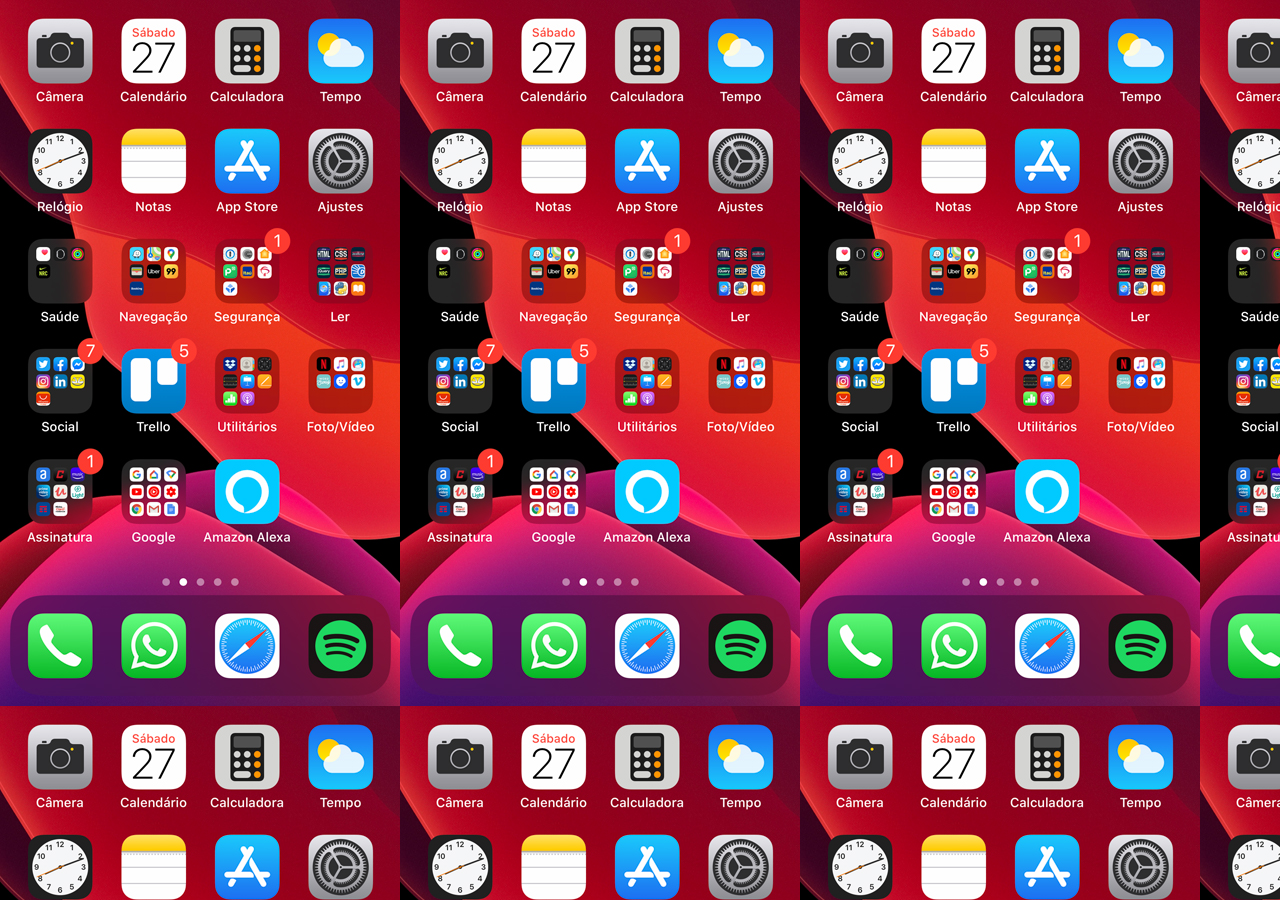
==== home.html @ 11c015c0 "Correção" ====
<!DOCTYPE html>
<html lang="pt-br">
<head>
    <meta charset="UTF-8">
    <meta name="viewport" content="width=device-width, initial-scale=1.0">
    <title>Home</title>
</head>
<style>
    * {
        margin: 0px;
        padding: 0px;
    }

    body {
        width: 100vw;
        height: 100vh;
        background: black url('imagens/tela-home.jpg');
    }
</style>
<body>
    
</body>
</html>
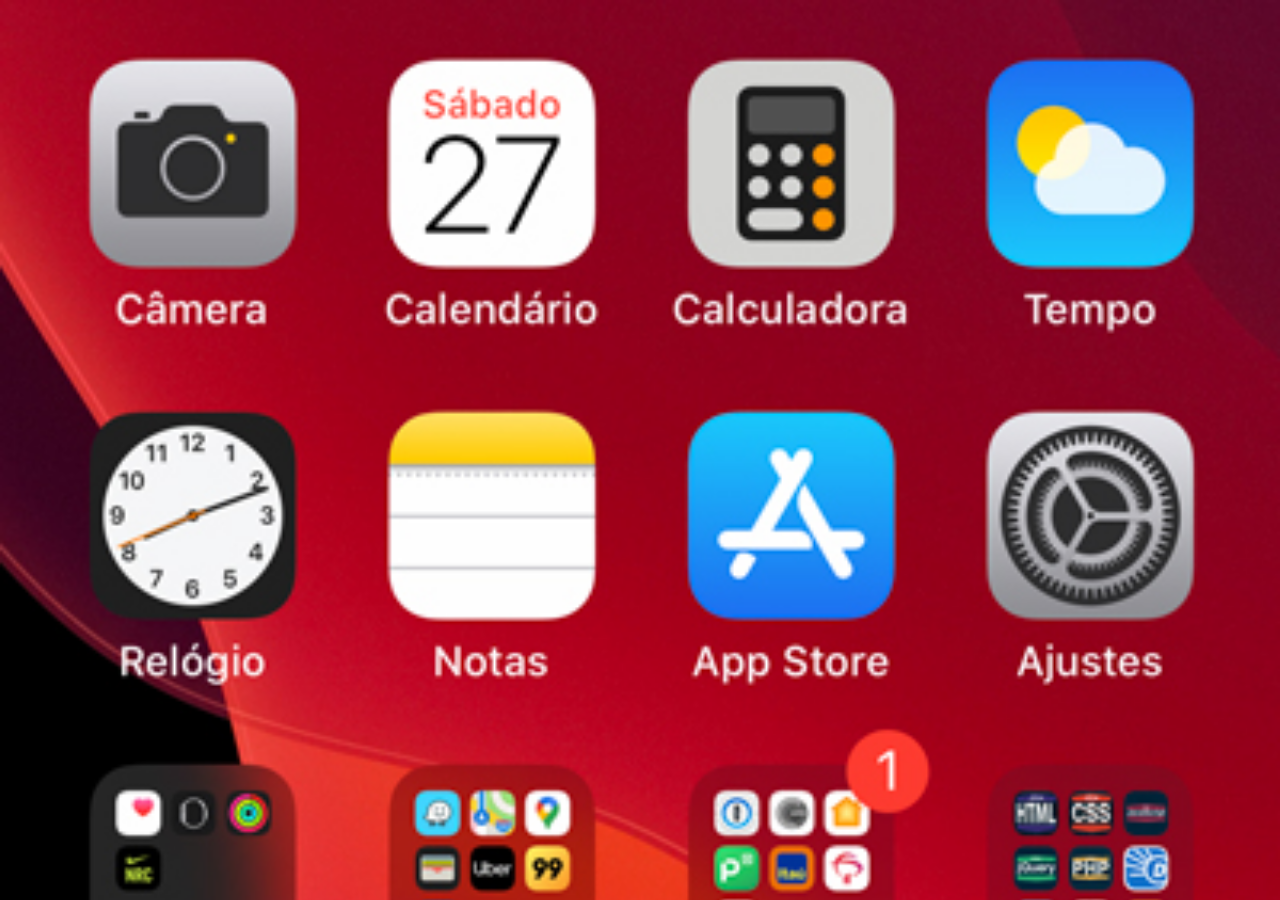
==== commit 1a829c50: "Criei a tela home" ====
--- a/home.html
+++ b/home.html
@@ -14,7 +14,8 @@
     body {
         width: 100vw;
         height: 100vh;
-        background: black url('imagens/tela-home.jpg');
+        background: black url('imagens/tela-home.jpg') no-repeat top center;
+        background-size: cover;
     }
 </style>
 <body>
